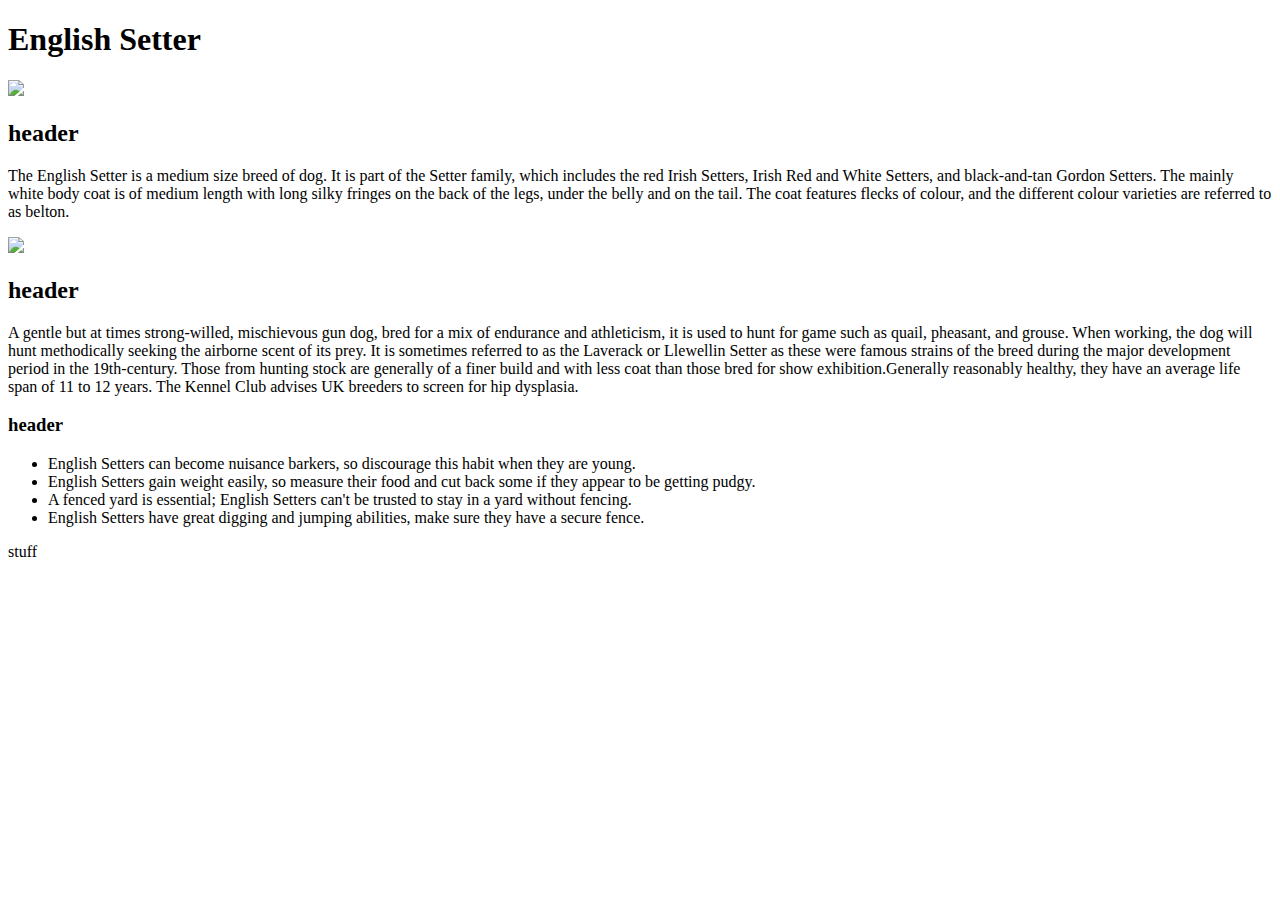
==== index.html @ db2bc5af "Add files via upload" ====
<!DOCTYPE html>
<html>
	<head>
		<title>English Setter</title>
<link rel="stylesheet" type="text/css" href="css/main.css">

	</head>
	<body>
			<header>
				
				<h1>English Setter</h1>
				


			</header>
			<section class="info">
				<div>
					<img src="img/dog1.jpg">
					<h2>header</h2>
					<p>
					The English Setter is a medium size breed of dog. It is part of the Setter family, which includes the red Irish Setters, Irish Red and White Setters, and black-and-tan Gordon Setters. The mainly white body coat is of medium length with long silky fringes on the back of the legs, under the belly and on the tail. The coat features flecks of colour, and the different colour varieties are referred to as belton.
					</p>
				</div>

				<div>
					<img src="img/dog2.jpg">
					<h2>header</h2>
					<p>
					A gentle but at times strong-willed, mischievous gun dog, bred for a mix of endurance and athleticism, it is used to hunt for game such as quail, pheasant, and grouse. When working, the dog will hunt methodically seeking the airborne scent of its prey. It is sometimes referred to as the Laverack or Llewellin Setter as these were famous strains of the breed during the major development period in the 19th-century. Those from hunting stock are generally of a finer build and with less coat than those bred for show exhibition.Generally reasonably healthy, they have an average life span of 11 to 12 years. The Kennel Club advises UK breeders to screen for hip dysplasia.
				</p>
				</div>
			</section>
				<section class="list">
					<h3>header</h3>
					<ul>
						<li>English Setters can become nuisance barkers, so discourage this habit when they are young.</li>
						<li>English Setters gain weight easily, so measure their food and cut back some if they appear to be getting pudgy.</li>
						<li>A fenced yard is essential; English Setters can't be trusted to stay in a yard without fencing.</li>
						<li>English Setters have great digging and jumping abilities, make sure they have a secure fence.</li>
					</ul>
				</section>
			<footer>
				<div id="container">
  				 <div id="header"></div>
  				 <div id="body"></div>
  				 <div id="footer"></div>
				</div>
				<p>stuff</p>
			</footer>


	</body>





</html>
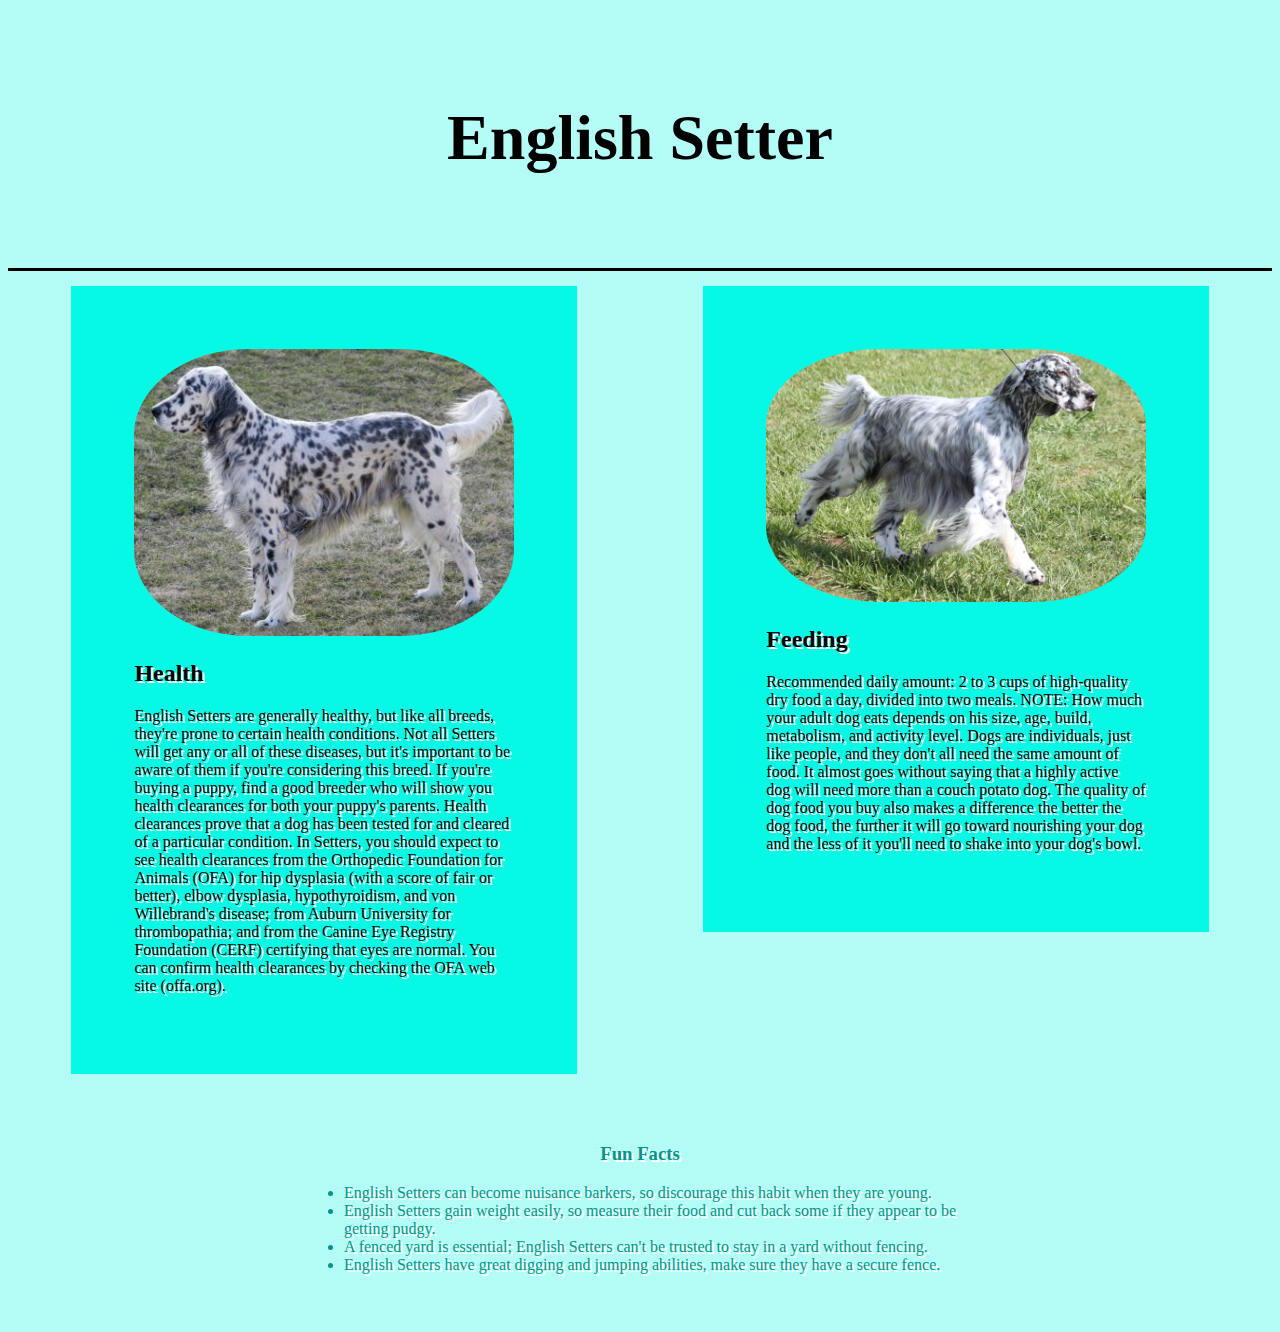
==== commit dd016a4a: "Add files via upload" ====
--- a/index.html
+++ b/index.html
@@ -16,22 +16,26 @@
 			<section class="info">
 				<div>
 					<img src="img/dog1.jpg">
-					<h2>header</h2>
+					<h2>Health</h2>
 					<p>
-					The English Setter is a medium size breed of dog. It is part of the Setter family, which includes the red Irish Setters, Irish Red and White Setters, and black-and-tan Gordon Setters. The mainly white body coat is of medium length with long silky fringes on the back of the legs, under the belly and on the tail. The coat features flecks of colour, and the different colour varieties are referred to as belton.
+					English Setters are generally healthy, but like all breeds, they're prone to certain health conditions. Not all Setters will get any or all of these diseases, but it's important to be aware of them if you're considering this breed.
+
+					If you're buying a puppy, find a good breeder who will show you health clearances for both your puppy's parents. Health clearances prove that a dog has been tested for and cleared of a particular condition. In Setters, you should expect to see health clearances from the Orthopedic Foundation for Animals (OFA) for hip dysplasia (with a score of fair or better), elbow dysplasia, hypothyroidism, and von Willebrand's disease; from Auburn University for thrombopathia; and from the Canine Eye Registry Foundation (CERF) certifying that eyes are normal. You can confirm health clearances by checking the OFA web site (offa.org).
 					</p>
 				</div>
 
 				<div>
 					<img src="img/dog2.jpg">
-					<h2>header</h2>
+					<h2>Feeding</h2>
 					<p>
-					A gentle but at times strong-willed, mischievous gun dog, bred for a mix of endurance and athleticism, it is used to hunt for game such as quail, pheasant, and grouse. When working, the dog will hunt methodically seeking the airborne scent of its prey. It is sometimes referred to as the Laverack or Llewellin Setter as these were famous strains of the breed during the major development period in the 19th-century. Those from hunting stock are generally of a finer build and with less coat than those bred for show exhibition.Generally reasonably healthy, they have an average life span of 11 to 12 years. The Kennel Club advises UK breeders to screen for hip dysplasia.
+					Recommended daily amount: 2 to 3 cups of high-quality dry food a day, divided into two meals.
+
+					NOTE: How much your adult dog eats depends on his size, age, build, metabolism, and activity level. Dogs are individuals, just like people, and they don't all need the same amount of food. It almost goes without saying that a highly active dog will need more than a couch potato dog. The quality of dog food you buy also makes a difference the better the dog food, the further it will go toward nourishing your dog and the less of it you'll need to shake into your dog's bowl.
 				</p>
 				</div>
 			</section>
 				<section class="list">
-					<h3>header</h3>
+					<h3>Fun Facts</h3>
 					<ul>
 						<li>English Setters can become nuisance barkers, so discourage this habit when they are young.</li>
 						<li>English Setters gain weight easily, so measure their food and cut back some if they appear to be getting pudgy.</li>
@@ -40,12 +44,7 @@
 					</ul>
 				</section>
 			<footer>
-				<div id="container">
-  				 <div id="header"></div>
-  				 <div id="body"></div>
-  				 <div id="footer"></div>
-				</div>
-				<p>stuff</p>
+
 			</footer>
 
 
--- a/css/main.css
+++ b/css/main.css
@@ -0,0 +1,57 @@
+/*
+Colors:
+#b4fdf7 light
+#06f9e4 medium
+#049589 dark
+*/
+body {
+    background-color: #b4fdf7;
+    padding-top: 0;
+
+}
+
+
+header{
+	text-align: center;
+	padding: 50px 0;
+	font-style: bold;
+	font-size: 2em;
+	border-bottom: 3px black solid;
+	margin-bottom: 15px;
+}
+
+.info div{
+	background-color: #06f9e4;
+	float:left;
+	width: 30%;
+	padding: 5%;
+	margin: 0 5%;
+	text-shadow: 2px 2px #fff;
+}
+
+.info div img{
+	width: 100%;
+	border-radius: 30%;
+
+}
+
+.list{
+	padding: 50px 0;
+	clear:both;
+}
+
+.list h3, .list li{
+	color: #049589;
+	text-shadow: 2px 2px #fff;
+}
+
+
+.list h3{
+	text-align: center;
+}
+
+.list ul{
+	margin: 0 auto;
+	width: 50%;
+}
+
